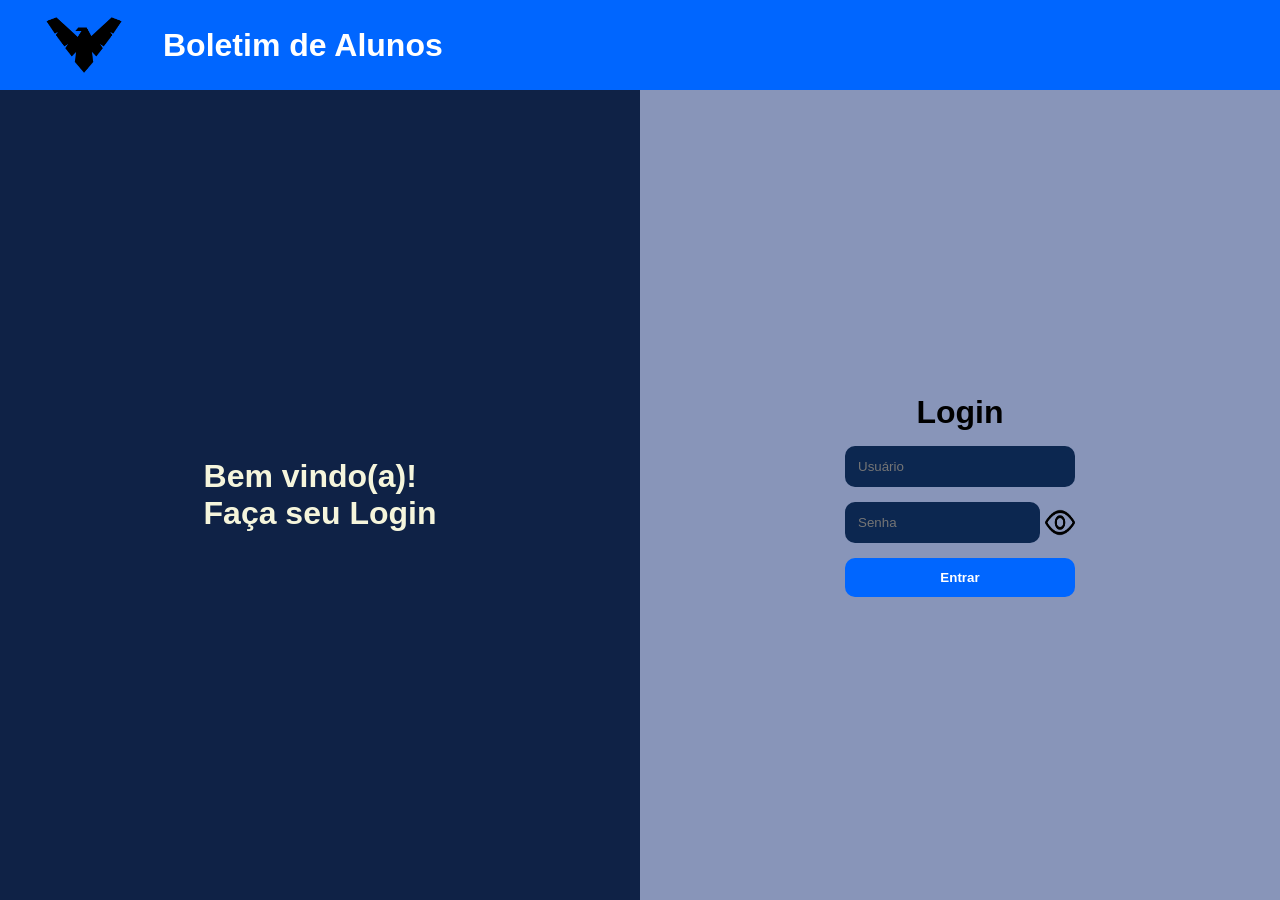
==== firebase-easy/login/login.html @ a4bc3cf9 "Add files via upload" ====
<!DOCTYPE html>
<html lang="pt-BR">
<head>
    <meta charset="UTF-8" />
    <meta name="viewport" content="width=device-width, initial-scale=1.0"/>
    <title>Abner Project</title>
    <link rel="stylesheet" href="login.css"/>
</head>

<body>

    <header>
        <img src="../imgs/Nightwing-logo.png" alt="" id="logo" />
        <h1>Boletim de Alunos</h1>
    </header>

    <main class="conteudo">

        <div id="esquerda">
          <h1>Bem vindo(a)! <br> Faça seu Login</h1>
        </div>
        <div id="direita">

            <div class="form">
                <h1>Login</h1>

                <input type="text" id="login" placeholder="Usuário" />

                <div class="senha-container">
                    <input type="password" id="senha" placeholder="Senha" />
                    <img id="btnMostrarSenha" src="../imgs/olho.png" alt="Mostrar Senha">
                </div>

                <button id="btnEntrar">Entrar</button>
            </div>

        </div>

    </main>

    <ul id="lista"></ul>

    <script type="module" src="login.js"></script>

</body>
</html>
---- firebase-easy/login/login.css ----
* {
  padding: 0;
  margin: 0;
  box-sizing: border-box; /* Garante que o padding não aumente o tamanho real do input */
}

body {
    width: 100vw;
    height: 100vh;
    font-family: Arial, sans-serif;
    background-color: rgba(27, 27, 27, 0.986);
    color: white;

    display: flex;
    flex-direction: column;
}
.conteudo {
    flex: 1;
    display: flex;
    flex-direction: row;
}

#esquerda {
    flex: 1;
    display: flex;
    background-color: rgb(15, 34, 70);
    justify-content: center;
    align-items: center;
    color: beige;
}

#direita {
    flex: 1;
    display: flex;
    background-color: rgb(136, 149, 185);
    justify-content: center;
    align-items: center;
    color: black;
    flex-direction: column;
}


header {
  display: flex;
  align-items: center;
  height: 10vh;
  background-color: rgb(0, 102, 255);
  padding: 0 20px; /* Dá um espaço nas laterais do logo e título */ 
}

#logo {
  width: auto;
  height: 80%; /* Faz o logo se adaptar à altura do header automaticamente */
  margin-right: 15px;
}

.form {
  flex-grow: 1; /* Ocupa o restante do espaço da tela verticalmente */
  display: flex;
  justify-content: center;
  align-items: center;
  flex-direction: column;
  gap: 15px; /* Cria um espaçamento perfeito entre cada input e botão */
}

/* Estilo unificado para inputs dentro do formulário */
.form input {
  width: 100%;
  max-width: 300px; /* Tamanho confortável para leitura */
  padding: 12px;
  border-radius: 10px;
  background-color: rgb(12, 39, 80);
  color: white;
  border: 1px solid transparent;
  outline: none;
}

.form input:focus {
  border-color: rgb(0, 102, 255); /* Destaca o input ao clicar */
}

/* Estilo do botão */
.form button {
  width: 100%;
  max-width: 300px; /* Mesma largura dos inputs para alinhar */
  padding: 12px;
  border-radius: 10px;
  border: none;
  background-color: rgb(0, 102, 255);
  color: white;
  font-weight: bold;
  cursor: pointer;
  transition: background 0.2s;
}

.form button:hover {
  background-color: rgb(0, 80, 200);
}

/* Estilos extras que você já tinha */
li:hover {
  background-color: #313131;
}

.senha-container {
    width: 100%;
    max-width: 300px;
    display: flex;
    gap: 5px;
}

.senha-container input {
    flex: 1;
    width: auto;
}

#btnMostrarSenha {
    width: 30px;
    height: auto;
    border: none;
    color: white;
}
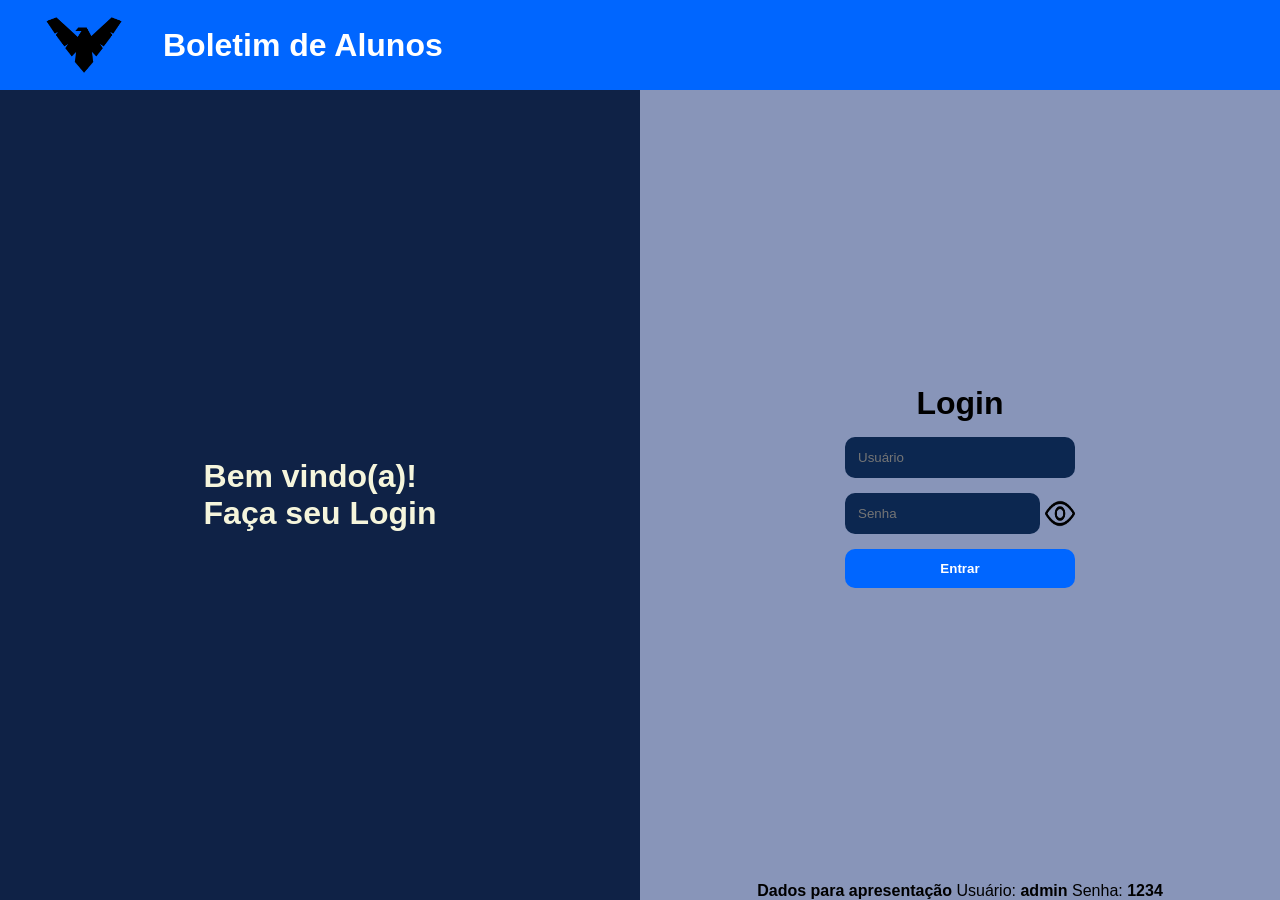
==== commit aeb9d963: "Adiciona credenciais de apresentação na tela de login" ====
--- a/firebase-easy/login/login.html
+++ b/firebase-easy/login/login.html
@@ -1,46 +1,44 @@
-<!DOCTYPE html>
-<html lang="pt-BR">
-<head>
-    <meta charset="UTF-8" />
-    <meta name="viewport" content="width=device-width, initial-scale=1.0"/>
-    <title>Abner Project</title>
-    <link rel="stylesheet" href="login.css"/>
-</head>
-
-<body>
-
-    <header>
-        <img src="../imgs/Nightwing-logo.png" alt="" id="logo" />
-        <h1>Boletim de Alunos</h1>
-    </header>
-
-    <main class="conteudo">
-
-        <div id="esquerda">
-          <h1>Bem vindo(a)! <br> Faça seu Login</h1>
-        </div>
-        <div id="direita">
-
-            <div class="form">
-                <h1>Login</h1>
-
-                <input type="text" id="login" placeholder="Usuário" />
-
-                <div class="senha-container">
-                    <input type="password" id="senha" placeholder="Senha" />
-                    <img id="btnMostrarSenha" src="../imgs/olho.png" alt="Mostrar Senha">
-                </div>
-
-                <button id="btnEntrar">Entrar</button>
-            </div>
-
-        </div>
-
-    </main>
-
-    <ul id="lista"></ul>
-
-    <script type="module" src="login.js"></script>
-
-</body>
-</html>+<!DOCTYPE html>
+<html lang="pt-BR">
+<head>
+    <meta charset="UTF-8" />
+    <meta name="viewport" content="width=device-width, initial-scale=1.0"/>
+    <title>Abner Project</title>
+    <link rel="stylesheet" href="login.css"/>
+</head>
+<body>
+    <header>
+        <img src="../imgs/Nightwing-logo.png" alt="" id="logo" />
+        <h1>Boletim de Alunos</h1>
+    </header>
+
+    <main class="conteudo">
+        <div id="esquerda">
+          <h1>Bem vindo(a)! <br> Faça seu Login</h1>
+        </div>
+
+        <div id="direita">
+            <div class="form">
+                <h1>Login</h1>
+
+                <input type="text" id="login" placeholder="Usuário" />
+
+                <div class="senha-container">
+                    <input type="password" id="senha" placeholder="Senha" />
+                    <img id="btnMostrarSenha" src="../imgs/olho.png" alt="Mostrar Senha">
+                </div>
+
+                <button id="btnEntrar">Entrar</button>
+            </div>
+
+            <div class="dados-apresentacao">
+                <strong>Dados para apresentação</strong>
+                <span>Usuário: <b>admin</b></span>
+                <span>Senha: <b>1234</b></span>
+            </div>
+        </div>
+    </main>
+
+    <script type="module" src="login.js"></script>
+</body>
+</html>
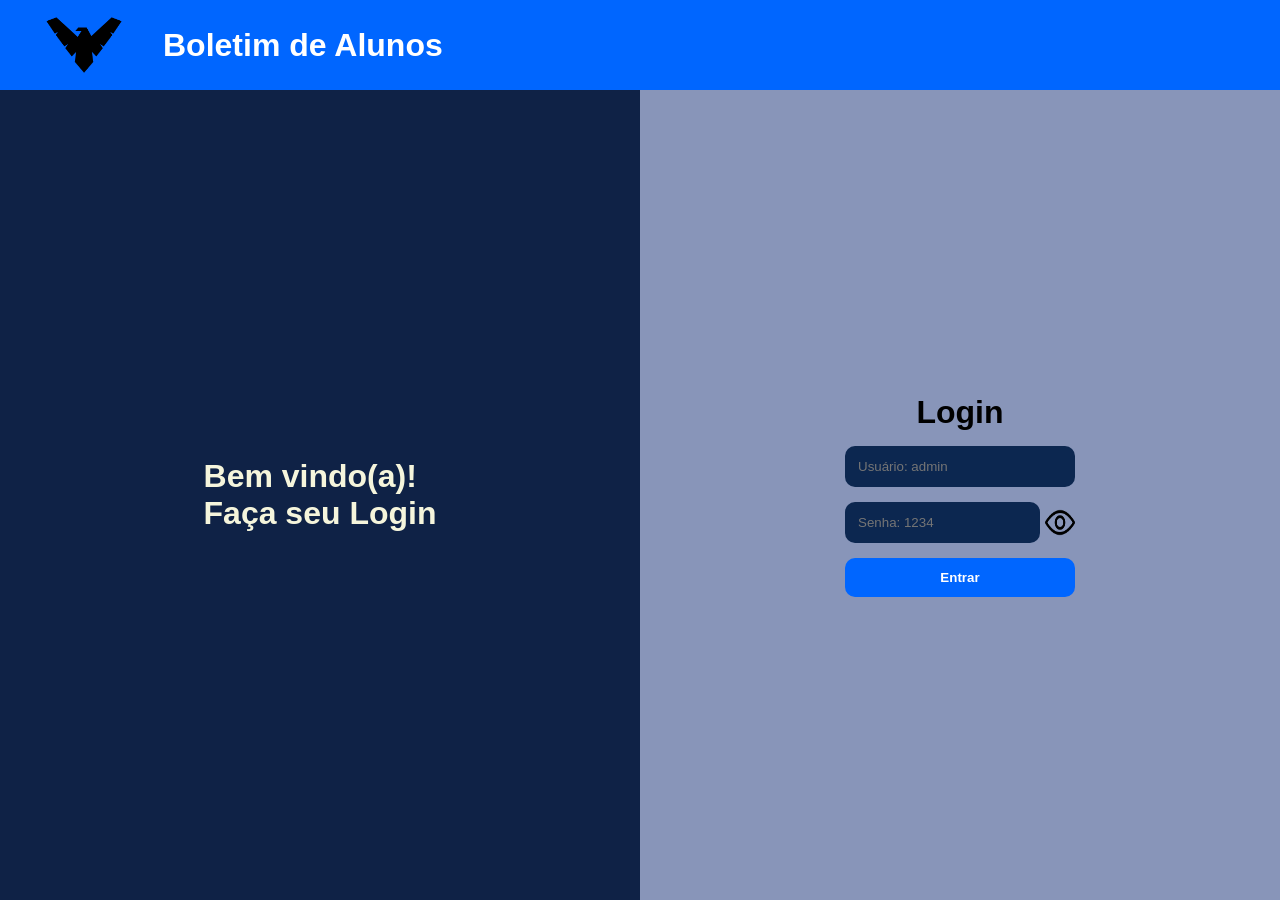
==== commit 6845390d: "Coloca credenciais de apresentação nos placeholders" ====
--- a/firebase-easy/login/login.html
+++ b/firebase-easy/login/login.html
@@ -21,20 +21,14 @@
             <div class="form">
                 <h1>Login</h1>
 
-                <input type="text" id="login" placeholder="Usuário" />
+                <input type="text" id="login" placeholder="Usuário: admin" />
 
                 <div class="senha-container">
-                    <input type="password" id="senha" placeholder="Senha" />
+                    <input type="password" id="senha" placeholder="Senha: 1234" />
                     <img id="btnMostrarSenha" src="../imgs/olho.png" alt="Mostrar Senha">
                 </div>
 
                 <button id="btnEntrar">Entrar</button>
-            </div>
-
-            <div class="dados-apresentacao">
-                <strong>Dados para apresentação</strong>
-                <span>Usuário: <b>admin</b></span>
-                <span>Senha: <b>1234</b></span>
             </div>
         </div>
     </main>
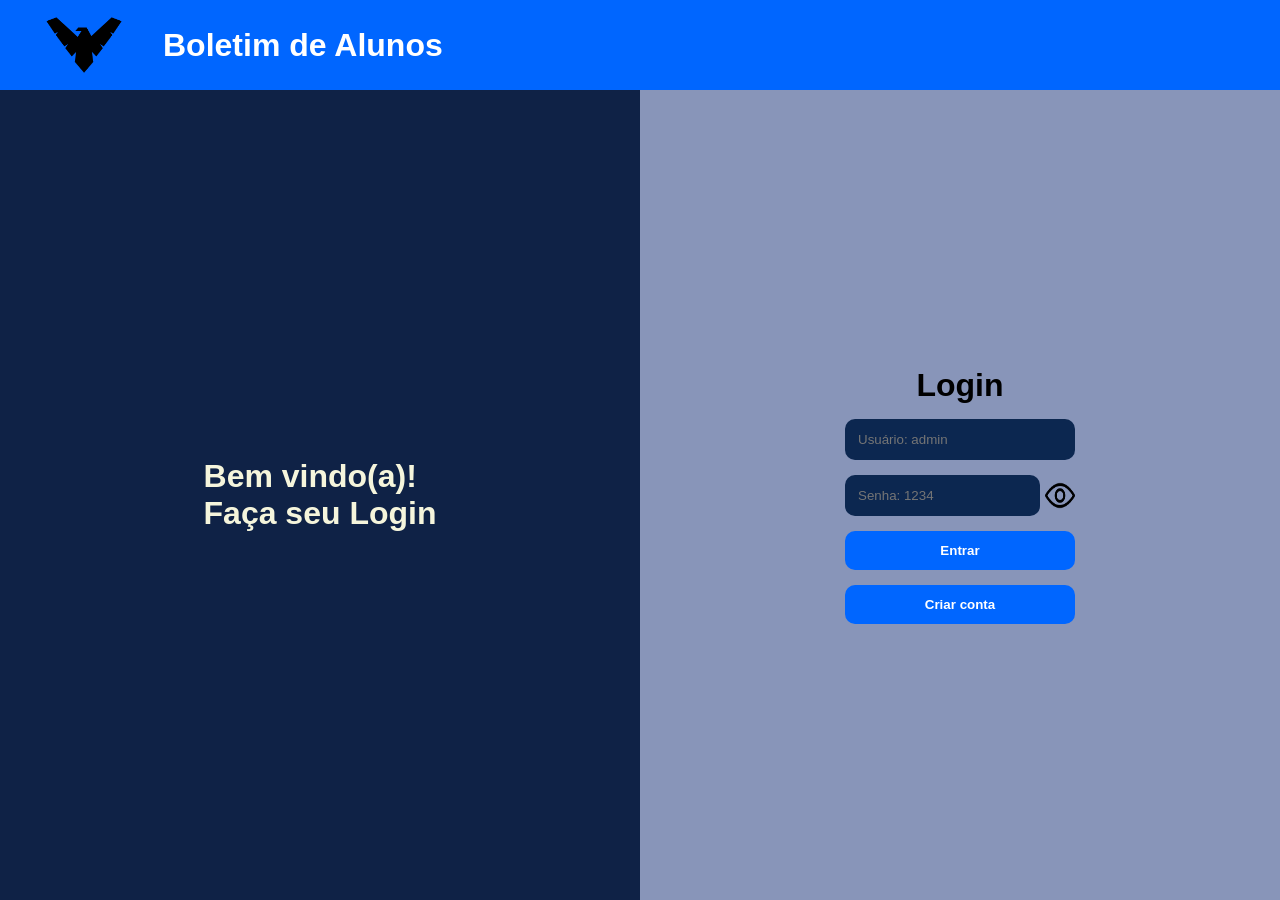
==== commit 03959d91: "Adiciona botão Criar conta na tela de login" ====
--- a/firebase-easy/login/login.html
+++ b/firebase-easy/login/login.html
@@ -3,7 +3,7 @@
 <head>
     <meta charset="UTF-8" />
     <meta name="viewport" content="width=device-width, initial-scale=1.0"/>
-    <title>Abner Project</title>
+    <title>Boletim</title>
     <link rel="stylesheet" href="login.css"/>
 </head>
 <body>
@@ -29,6 +29,7 @@
                 </div>
 
                 <button id="btnEntrar">Entrar</button>
+                <button id="btnCriarConta" type="button">Criar conta</button>
             </div>
         </div>
     </main>
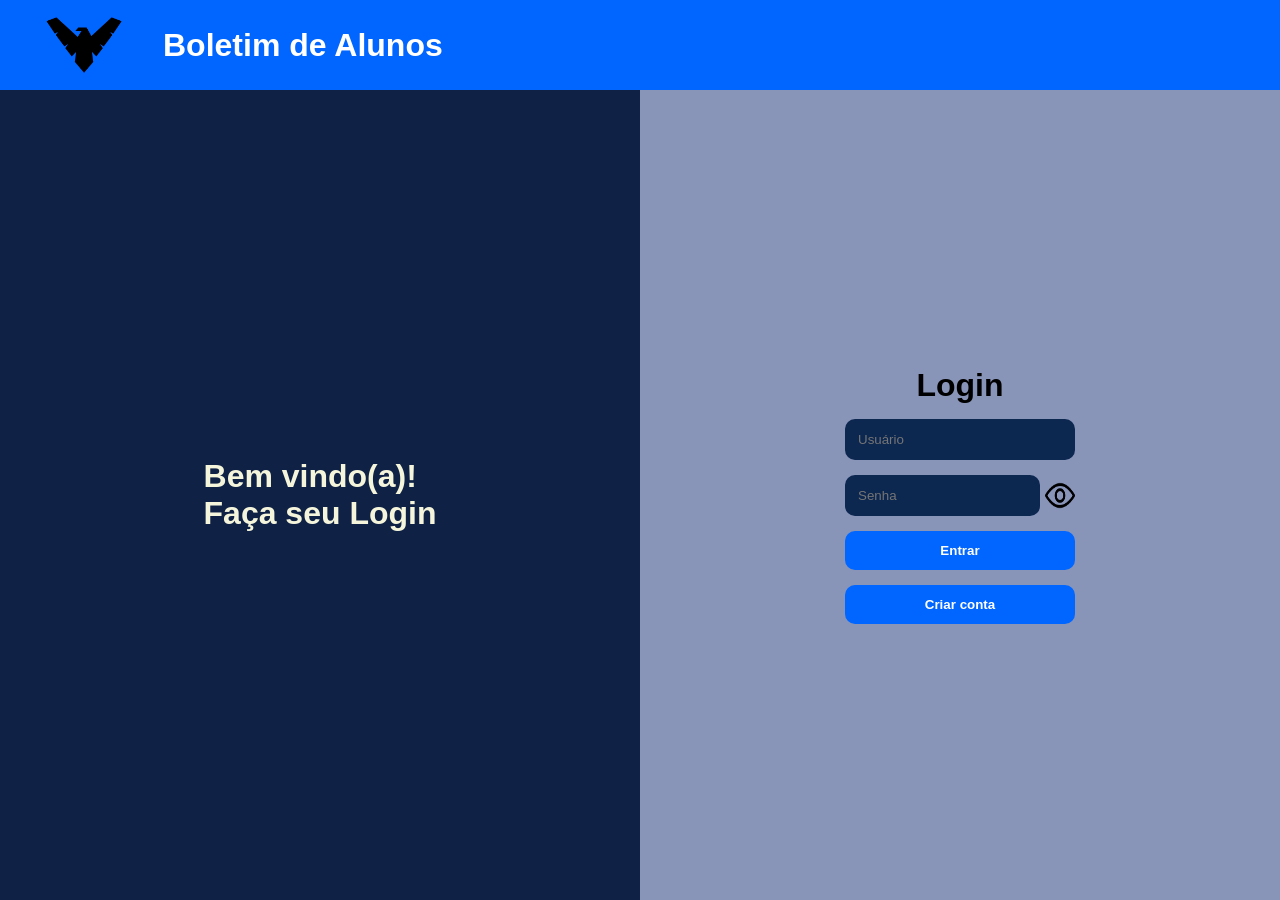
==== commit 3cde8fc1: "Update login.html" ====
--- a/firebase-easy/login/login.html
+++ b/firebase-easy/login/login.html
@@ -21,10 +21,10 @@
             <div class="form">
                 <h1>Login</h1>
 
-                <input type="text" id="login" placeholder="Usuário: admin" />
+                <input type="text" id="login" placeholder="Usuário" />
 
                 <div class="senha-container">
-                    <input type="password" id="senha" placeholder="Senha: 1234" />
+                    <input type="password" id="senha" placeholder="Senha" />
                     <img id="btnMostrarSenha" src="../imgs/olho.png" alt="Mostrar Senha">
                 </div>
 
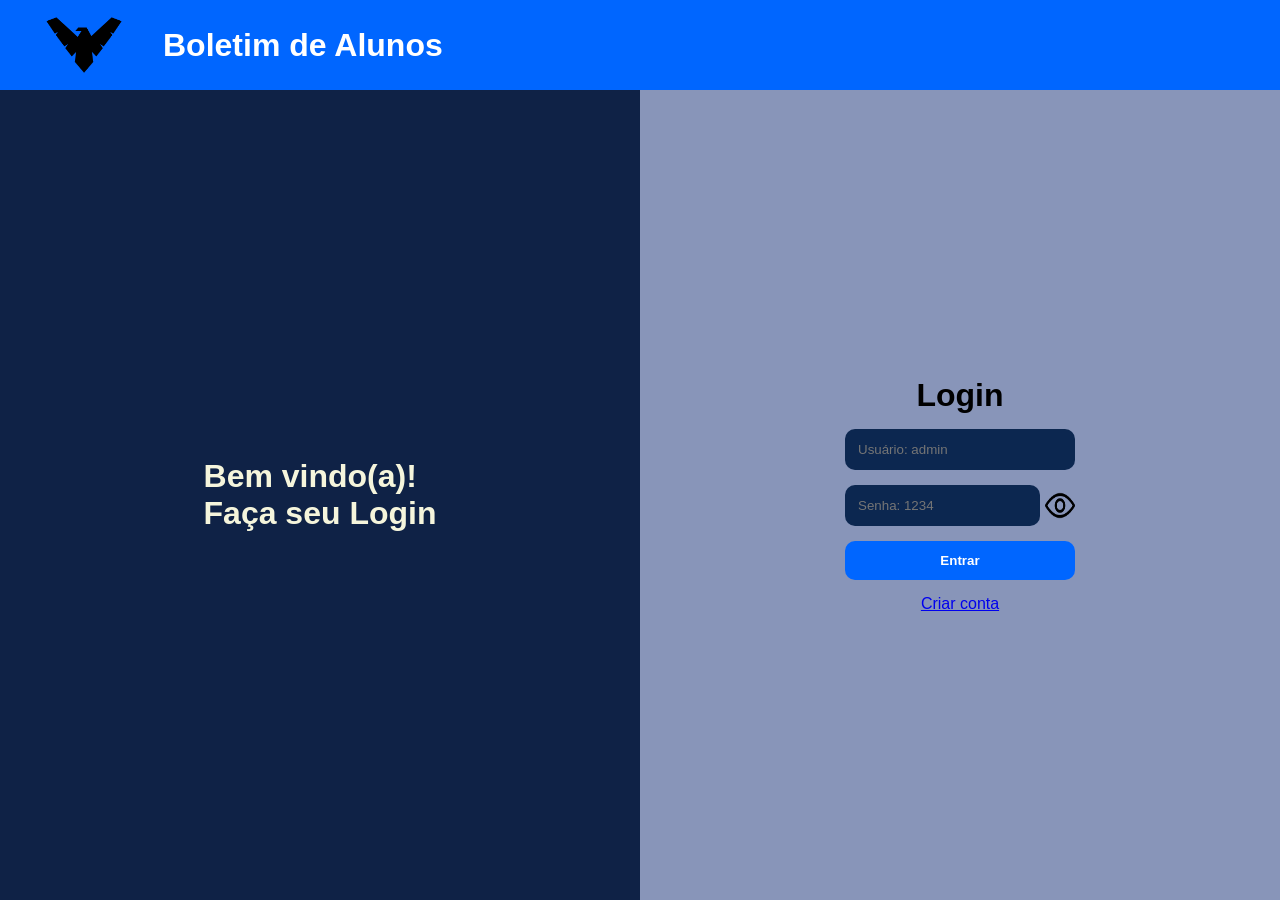
==== commit 836d7548: "Corrige criação de conta usando link direto para cadastro" ====
--- a/firebase-easy/login/login.html
+++ b/firebase-easy/login/login.html
@@ -21,15 +21,15 @@
             <div class="form">
                 <h1>Login</h1>
 
-                <input type="text" id="login" placeholder="Usuário" />
+                <input type="text" id="login" placeholder="Usuário: admin" />
 
                 <div class="senha-container">
-                    <input type="password" id="senha" placeholder="Senha" />
+                    <input type="password" id="senha" placeholder="Senha: 1234" />
                     <img id="btnMostrarSenha" src="../imgs/olho.png" alt="Mostrar Senha">
                 </div>
 
                 <button id="btnEntrar">Entrar</button>
-                <button id="btnCriarConta" type="button">Criar conta</button>
+                <a id="btnCriarConta" href="cadastro.html">Criar conta</a>
             </div>
         </div>
     </main>
